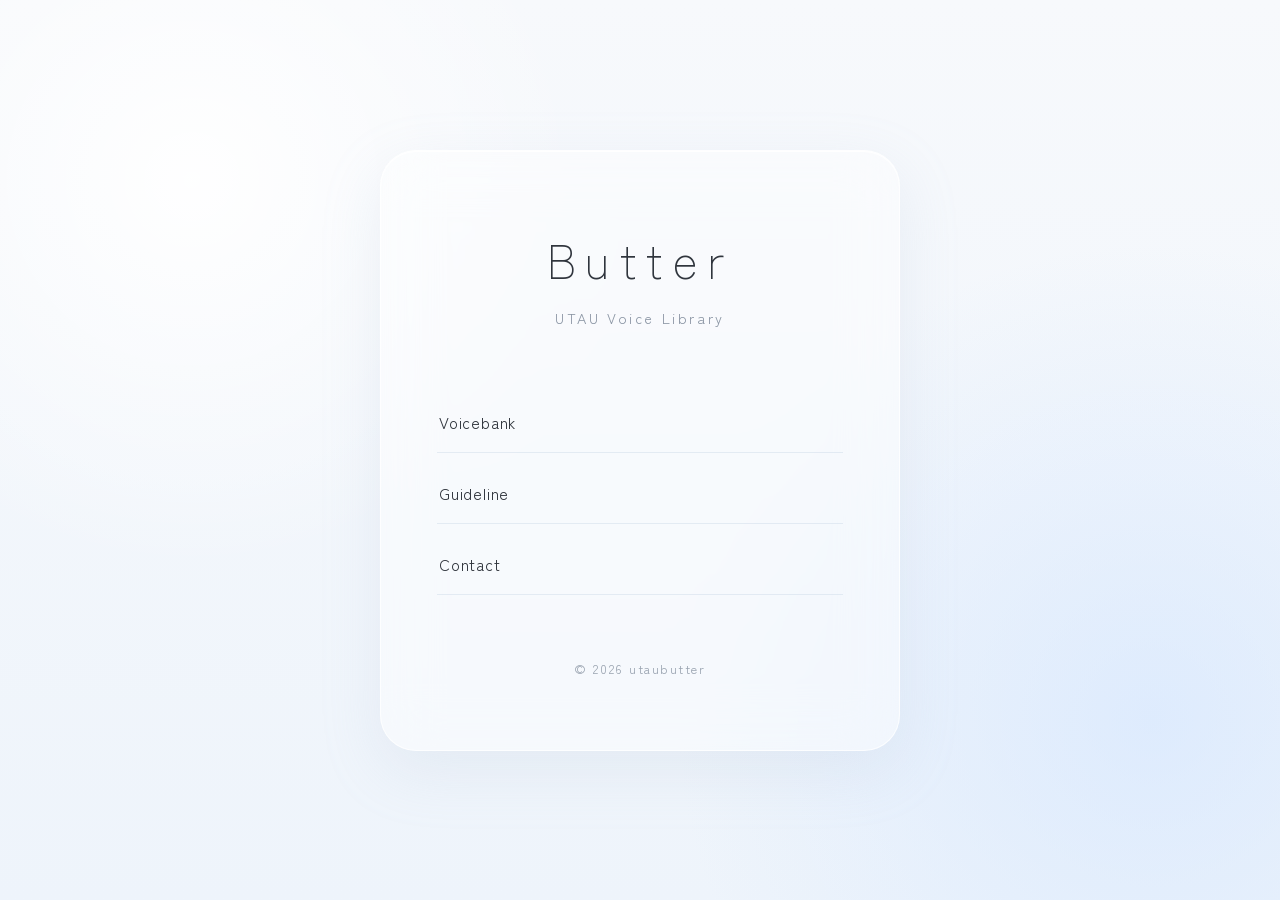
==== index.html @ 1df221ec "Remove extra whitespace in index.html" ====
<!DOCTYPE html>
<html lang="ja">
<head>
    <meta charset="UTF-8">
    <meta name="viewport" content="width=device-width, initial-scale=1.0">
    <title>Butter</title>
    <link rel="stylesheet" href="style-v2.css">
    <!-- Google Font -->
    <link rel="preconnect" href="https://fonts.googleapis.com">
    <link rel="preconnect" href="https://fonts.gstatic.com" crossorigin>
    <link href="https://fonts.googleapis.com/css2?family=Noto+Sans+JP:wght@300;400;500&display=swap" rel="stylesheet">
</head>
<body>

    <div class="background"></div>
    <main class="glass">
        <h1>Butter</h1>
        <p class="subtitle">UTAU Voice Library</p>
        <nav>
            <a href="pages/voicebank.html">Voicebank</a>
            <a href="pages/guideline.html">Guideline</a>
            <a href="pages/contact.html">Contact</a>
        </nav>
        <footer>
            © 2026 <a href="https://x.com/utaubutter" target="_blank" rel="noopener noreferrer">utaubutter</a>
        </footer>
    </main>
    
</body>
</html>
---- style-v2.css ----
/* ------------------------
    Butter Website v2
------------------------- */

@import url('https://fonts.googleapis.com/css2?family=Zen+Kaku+Gothic+New:wght@300;400;500&display=swap');

*{
    margin: 0;
    padding: 0;
    box-sizing: border-box;
}

html::-webkit-scrollbar {
    display: none;
}

html {
    scrollbar-width: none;
}

body{
    font-family: "Zen Kaku Gothic New", sans-serif;
    min-height: 100vh;
    display: flex;
    justify-content: center;
    align-items: center;
    padding: 32px;
    color: #30353d;
    background:
        radial-gradient(circle at 15% 20%, rgba(255,255,255,.95), transparent 30%),
        radial-gradient(circle at 90% 80%, rgba(207,227,255,.55), transparent 35%),
        linear-gradient(180deg, #f7f9fc, #eef4fb);
}

a{
    color: inherit;
    text-decoration: none;
}

/* ------------------------
    Glass Card
------------------------- */

.glass{
    width: 520px;
    flex-shrink: 0;
    padding: 72px 56px;
    background: rgba(255,255,255,.42);
    backdrop-filter: blur(28px);
    -webkit-backdrop-filter: blur(28px);
    border: 1px solid rgba(255,255,255,.75);
    border-radius: 36px;
    box-shadow:
        0 20px 60px rgba(174,190,212,.18),
        inset 0 1px 0 rgba(255,255,255,.9);
}

/* ------------------------
    Title / Text
------------------------- */

h1{
    font-size: 3rem;
    font-weight: 300;
    letter-spacing: .18em;
    text-align: center;
}

.subtitle{
    margin-top: 14px;
    text-align: center;
    color: #8b95a4;
    font-size: .9rem;
    letter-spacing: .18em;
}

/* ------------------------
    Navigation
------------------------- */

nav{
    margin-top: 64px;
    display: flex;
    flex-direction: column;
    gap: 10px;
}

nav a{
    display: flex;
    justify-content: space-between;
    align-items: center;
    padding: 18px 2px;
    border-bottom: 1px solid rgba(190,205,224,.35);
    transition: .25s ease;
    font-size: 1rem;
    letter-spacing: .05em;
}

nav a::after{
    content: "→";
    opacity: 0;
    transform: translateX(-8px);
    transition: .25s;
}

nav a:hover{
    padding-left: 12px;
}

nav a:hover::after{
    opacity: 1;
    transform: translateX(0);
}

/* ------------------------
    Footer
------------------------- */

footer{
    margin-top: 64px;
    text-align: center;
    font-size: .8rem;
    color: #98a2af;
    letter-spacing: .12em;
}

footer a {
    color: inherit;
    text-decoration: none;
}

footer a:hover {
    text-decoration: underline;
    opacity: 0.8;
}

/* ------------------------
    Common Section
------------------------- */

.back{
    display: inline-block;
    margin-bottom: 42px;
    color: #8d97a5;
    transition: .25s;
}

.back:hover{
    transform: translateX(-4px);
}

section{
    margin-top: 56px;
}

h2{
    font-size: 1.1rem;
    font-weight: 500;
    margin-bottom: 14px;
}

section p{
    color: #6d7481;
    line-height: 1.8;
}

.coming{
    color: #9ca3af;
    font-size: .9rem;
    letter-spacing: .08em;
}

/* ------------------------
    Buttons
------------------------- */

.buttons {
    display: flex;
    justify-content: center;
    align-items: center;
    gap: 12px;
    margin: 24px auto;
    width: 100%;
    flex-wrap: nowrap;
}

.buttons a {
    display: inline-flex;
    flex-direction: column;
    align-items: center;
    justify-content: center;
    background: rgba(255,255,255,.35);
    border: 1px solid rgba(255,255,255,.75);
    color: #4b5563;
    text-decoration: none;
    border-radius: 8px;
    padding: 10px 16px;
    width: 45%;
    max-width: 160px;
    box-sizing: border-box;
}

.buttons a:hover{
    background: rgba(255,255,255,.55);
}

.buttons a span{
    font-size: .9rem;
    font-weight: 500;
}

.buttons a small{
    margin-top: 2px;
    font-size: .7rem;
    color: #9ca3af;
    letter-spacing: .08em;
}

/* ------------------------
    Voicebank List
------------------------- */

.voice-list{
    margin-top: 56px;
}

.voice-item{
    display: flex;
    justify-content: space-between;
    align-items: center;
    padding: 28px 0;
    border-bottom: 1px solid rgba(190,205,224,.35);
    transition: .25s ease;
}

.voice-item::after{
    content: "→";
    font-size: 1rem;
    color: #8d97a5;
    opacity: 0;
    transform: translateX(-8px);
    transition: .25s;
}

.voice-item:hover{
    padding-left: 12px;
}

.voice-item:hover::after{
    opacity: 1;
    transform: translateX(0);
}

.voice-item h2{
    margin: 0;
    font-size: 1.3rem;
    font-weight: 300;
    letter-spacing: .05em;
}

.voice-item p{
    margin-top: 6px;
    font-size: .9rem;
    color: #9ca3af;
    letter-spacing: .08em;
}

/* ------------------------
    Character Page
------------------------- */

.character{
    display: grid;
    grid-template-columns: 160px 1fr;
    gap: 36px;
    align-items: start;
}

.character-image{
    width: 160px;
    aspect-ratio: 2/3;
    border-radius: 20px;
    background: rgba(255,255,255,.35);
    border: 1px solid rgba(255,255,255,.7);
    overflow: hidden;
    display: flex;
    justify-content: center;
    align-items: center;
}

.character-image span{
    font-size: .85rem;
    color: #b0b8c5;
    letter-spacing: .08em;
}

.character-info{
    padding-top: 12px;
}

.character-info h1{
    text-align: left;
    font-size: 1.5rem;
    font-weight: 300;
    letter-spacing: .05em;
}

.roman{
    margin-top: 4px;
    font-size: .9rem;
    color: #9ca3af;
    letter-spacing: .08em;
}

.character-info section{
    margin-top: 20px;
}

.info-row{
    display: flex;
    justify-content: space-between;
    align-items: center;
    margin-top: 24px;
}

.info-row h2{
    margin: 0;
    font-size: 1rem;
    font-weight: 400;
}

.info-row p, .info-value p{
    margin: 0;
}

.info-row p{
    color: #6d7481;
}

.info-value{
    text-align: right;
}

.info-value p{
    color: #30353d;
}

.info-value span{
    display: block;
    margin-top: 2px;
    font-size: .85rem;
    color: #9ca3af;
}

.info-value .flag-note {
    display: block;
    font-size: 0.65rem;
    color: #9ca3af;
    line-height: 1.4;
    margin-top: 4px;
    text-align: right;
}

.character-links {
    margin-top: 32px;
    display: flex;
    justify-content: space-around;
    gap: 16px;
}

.text-link {
    font-size: 0.9rem;
    color: #8d97a5;
    padding-bottom: 2px;
    border-bottom: 1px solid transparent;
    transition: .25s ease;
}

.text-link:hover {
    color: #30353d;
    border-bottom-color: #30353d;
}

section.profile-section {
    margin-top: 16px !important;
}

.profile-list {
    list-style: none !important;
    padding-left: 0px !important;
    margin: 12px 0 0 0;
}

.profile-list li {
    font-size: 0.85rem;
    color: #4b5563;
    line-height: 1.8;
    letter-spacing: 0.02em;
}

.profile-list li strong {
    color: #374151;
    font-weight: 500;
}

/* ------------------------
    Mini Audio Player
------------------------- */

.mini-player {
    display: none;
    align-items: center;
    gap: 14px;
    margin-top: 24px;
    padding: 12px 18px;
    background: rgba(255, 255, 255, 0.25);
    border: 1px solid rgba(255, 255, 255, 0.5);
    border-radius: 16px;
    width: 100%;
    box-sizing: border-box;
    animation: fadeIn 0.3s ease;
}

@keyframes fadeIn {
    from { opacity: 0; transform: translateY(-5px); }
    to { opacity: 1; transform: translateY(0); }
}

.player-btn {
    width: 36px;
    height: 36px;
    border-radius: 50%;
    border: none;
    background: rgba(255, 255, 255, 0.7);
    color: #4b5563;
    font-size: 0.8rem;
    cursor: pointer;
    display: flex;
    justify-content: center;
    align-items: center;
    transition: 0.2s;
}

.player-btn:hover {
    background: rgba(255, 255, 255, 0.9);
}

.player-info {
    flex: 1;
}

.player-title {
    display: block;
    font-size: 0.7rem;
    color: #4b5563;
    margin-bottom: 2px;
    letter-spacing: 0.05em;
    white-space: nowrap;
    overflow: hidden;
    text-overflow: ellipsis;
}

.player-credit {
    display: block;
    font-size: 0.65rem;
    color: #9ca3af;
    line-height: 1.4;
    margin-bottom: 6px;
    letter-spacing: 0.05em;
}

.progress-bar {
    width: 100%;
    height: 4px;
    background: rgba(190, 205, 224, 0.35);
    border-radius: 2px;
    overflow: hidden;
}

.progress-fill {
    width: 0%;
    height: 100%;
    background: #8d97a5;
    transition: width 0.1s linear;
}

/* ------------------------
    Responsive
------------------------- */

@media (max-width: 640px){
    body{
        padding: 20px;
    }

    .glass{
        width: 100%;
        padding: 48px 24px;
        border-radius: 28px;
    }

    h1{
        font-size: 2.3rem;
    }
   
    .voice-item {
        flex-direction: column;
        align-items: flex-start;
        gap: 8px;
        padding: 20px 0;
    }

    .voice-item h2{
        font-size: 1.2rem;
    }

    .voice-item p {
        margin-top: 2px;
    }
   
    .character{
        grid-template-columns: 1fr;
        gap: 28px;
    }

    .character-image{
        width: 180px;
        margin: 0 auto;
    }

    .character-info h1{
        font-size: 1.4rem;
        text-align: center;
    }

    .roman{
        text-align: center;
    }

    .character-links {
        flex-direction: column;
        align-items: center;
        gap: 12px;
        margin-top: 24px;
    }
   
    .buttons {
        flex-direction: row;
        flex-wrap: wrap;
        gap: 10px;
    }

    .buttons a {
        flex: 1 1 130px; 
        max-width: none;
        padding: 12px 10px;
    }
    
    .buttons a span {
        font-size: 0.85rem;
        white-space: nowrap;
    }
    
    .buttons a small {
        font-size: 0.65rem;
        white-space: nowrap;
    }
}
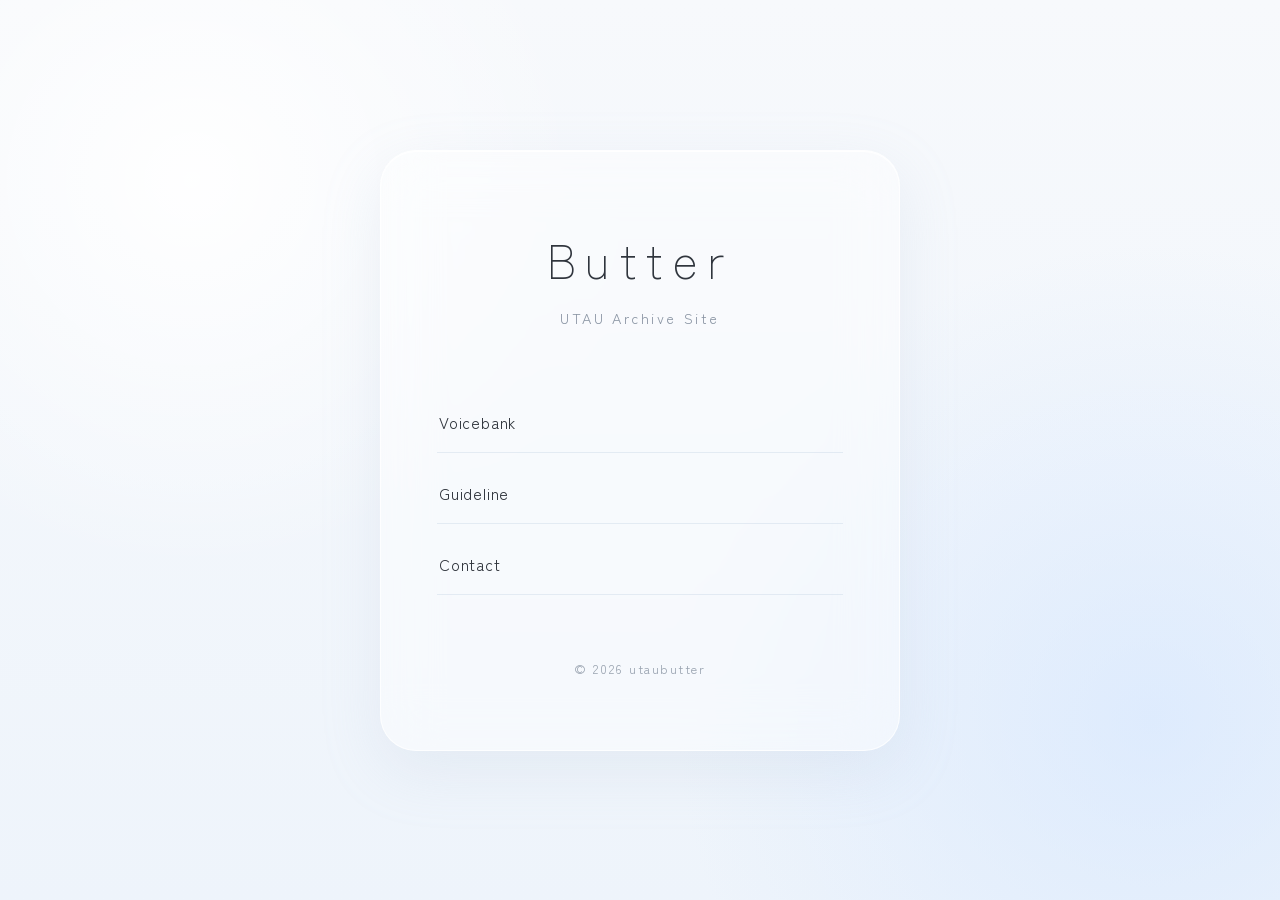
==== commit 51845219: "Update subtitle from 'Voice Library' to 'Archive Site'" ====
--- a/index.html
+++ b/index.html
@@ -15,7 +15,7 @@
     <div class="background"></div>
     <main class="glass">
         <h1>Butter</h1>
-        <p class="subtitle">UTAU Voice Library</p>
+        <p class="subtitle">UTAU Archive Site</p>
         <nav>
             <a href="pages/voicebank.html">Voicebank</a>
             <a href="pages/guideline.html">Guideline</a>
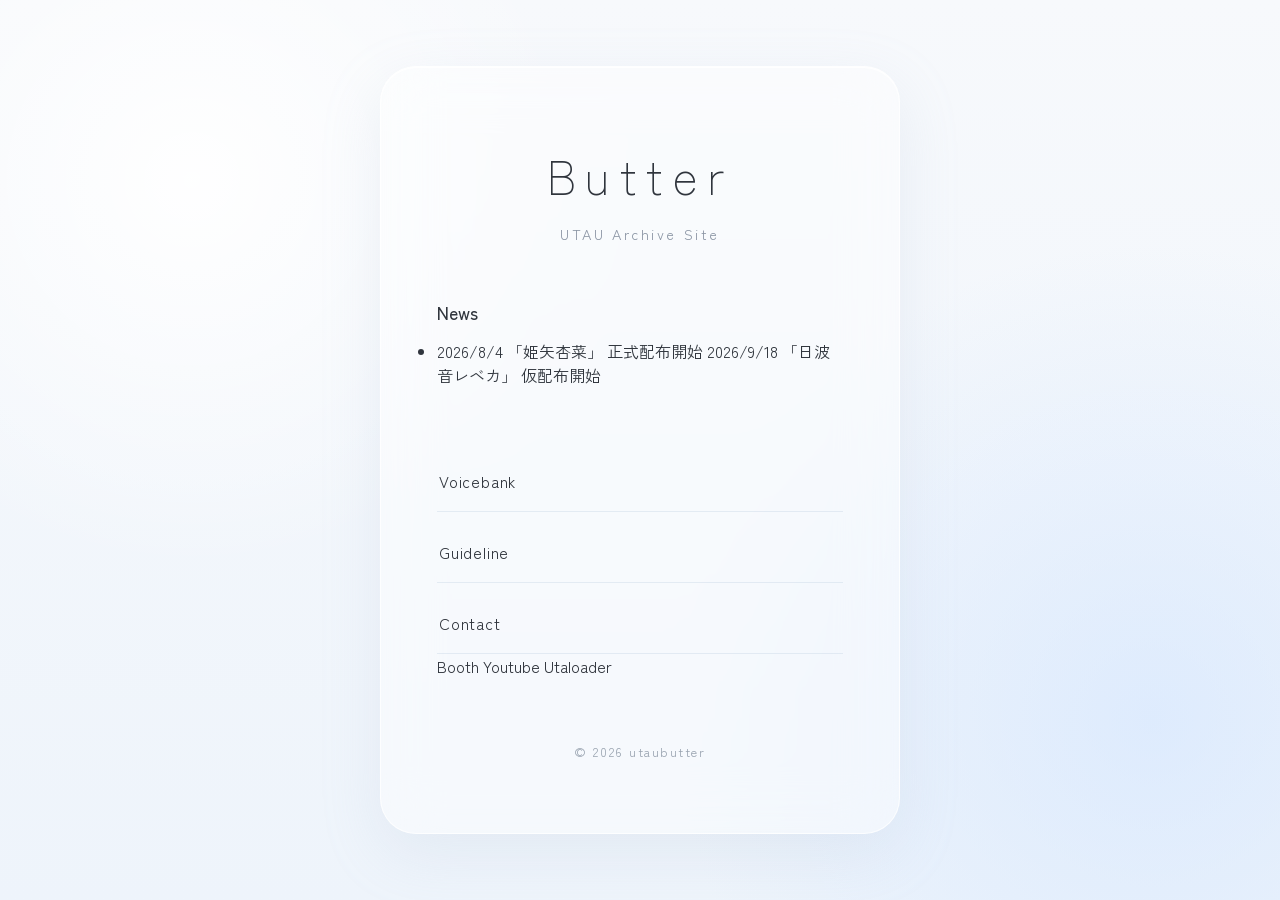
==== commit 9115034a: "Add news section with recent updates Added a news section with updates on new releases." ====
--- a/index.html
+++ b/index.html
@@ -16,11 +16,31 @@
     <main class="glass">
         <h1>Butter</h1>
         <p class="subtitle">UTAU Archive Site</p>
+
+    <section class="news">
+            <h2>News</h2>
+            <ul>
+                <li>
+                    <span class="news-date">2026/8/4</span>
+                    <span class="news-text">「姫矢杏菜」 正式配布開始</span>
+                    <span class="news-date">2026/9/18</span>
+                    <span class="news-text">「日波音レベカ」 仮配布開始</span>
+                </li>
+            </ul>
+        </section>
+        
         <nav>
             <a href="pages/voicebank.html">Voicebank</a>
             <a href="pages/guideline.html">Guideline</a>
             <a href="pages/contact.html">Contact</a>
         </nav>
+
+        <div class="external-links">
+            <a href="https://utaubutter.booth.pm" target="_blank" rel="noopener noreferrer">Booth</a>
+            <a href="https://www.youtube.com/@utaubutter" target="_blank" rel="noopener noreferrer">Youtube</a>
+            <a href="https://utaloader.net/user/utaubutter" target="_blank" rel="noopener noreferrer">Utaloader</a>
+        </div>
+        
         <footer>
             © 2026 <a href="https://x.com/utaubutter" target="_blank" rel="noopener noreferrer">utaubutter</a>
         </footer>
--- a/style-v2.css
+++ b/style-v2.css
@@ -1,7 +1,6 @@
 /* ------------------------
-    Butter Website v2
-------------------------- */
-
+    Butter Website CSS v2
+------------------------- */
 @import url('https://fonts.googleapis.com/css2?family=Zen+Kaku+Gothic+New:wght@300;400;500&display=swap');
 
 *{
@@ -266,19 +265,21 @@
 }
 
 /* ------------------------
-    Character Page
+    Character Page / Common Links
 ------------------------- */
 
 .character{
     display: grid;
-    grid-template-columns: 160px 1fr;
+    grid-template-columns: 200px 1fr;
     gap: 36px;
     align-items: start;
 }
 
 .character-image{
-    width: 160px;
-    aspect-ratio: 2/3;
+    width: 200px;
+    min-width: 200px;
+    flex-shrink: 0;
+    height: 380px;
     border-radius: 20px;
     background: rgba(255,255,255,.35);
     border: 1px solid rgba(255,255,255,.7);
@@ -286,12 +287,27 @@
     display: flex;
     justify-content: center;
     align-items: center;
+    padding: 15px;
+    box-sizing: border-box;
+    align-self: start;
 }
 
 .character-image span{
     font-size: .85rem;
     color: #b0b8c5;
     letter-spacing: .08em;
+}
+
+.chara-img {
+    max-width: 100%;
+    max-height: 100%;
+    width: auto;
+    height: auto;
+    object-fit: contain;
+    display: block;
+    user-select: none;
+    -webkit-user-drag: none;
+    pointer-events: none;
 }
 
 .character-info{
@@ -339,6 +355,8 @@
 
 .info-value{
     text-align: right;
+    width: max-content;
+    margin-left: auto;
 }
 
 .info-value p{
@@ -362,7 +380,7 @@
 }
 
 .character-links {
-    margin-top: 32px;
+    margin-top: 56px;
     display: flex;
     justify-content: space-around;
     gap: 16px;
@@ -401,6 +419,19 @@
 .profile-list li strong {
     color: #374151;
     font-weight: 500;
+}
+
+.profile-link {
+    font-size: 0.85rem;
+    color: #8d97a5;
+    padding-bottom: 2px;
+    border-bottom: 1px solid transparent;
+    transition: .25s ease;
+}
+
+.profile-link:hover {
+    color: #30353d;
+    border-bottom-color: #30353d;
 }
 
 /* ------------------------
@@ -485,6 +516,81 @@
 }
 
 /* ------------------------
+    Guideline Page
+------------------------- */
+
+.terms-content {
+    margin-top: 32px;
+    text-align: justify;
+}
+
+.terms-section {
+    margin-bottom: 28px;
+}
+
+.terms-section h2 {
+    font-size: 1.1rem;
+    font-weight: 500;
+    margin-bottom: 14px;
+    color: #30353d;
+    text-align: left;
+}
+
+.terms-section p {
+    font-size: 0.9rem;
+    line-height: 1.8;
+    color: #6d7481;
+    margin-bottom: 8px;
+}
+
+.prohibited-list {
+    list-style: none !important;
+    padding-left: 0 !important;
+    margin: 12px 0;
+}
+
+.prohibited-list li {
+    font-size: 0.85rem;
+    line-height: 1.8;
+    color: #4b5563;
+    margin-bottom: 8px;
+    text-indent: 0 !important;
+    padding-left: 0 !important;
+}
+
+.prohibited-list small {
+    color: #9ca3af;
+    display: inline-block;
+    margin-top: 2px;
+}
+
+/* ------------------------
+    Contact Page
+------------------------- */
+
+.contact-notice {
+    margin-top: 56px;
+    text-align: left;
+}
+
+.notice-text {
+    font-size: 0.9rem;
+    font-weight: 300;
+    color: #6d7481;
+    line-height: 1.8;
+    margin-bottom: 24px;
+    text-align: left;
+}
+
+.contact-note {
+    color: #9ca3af;
+    font-size: 0.8rem;
+    display: block;
+    margin-top: 6px;
+    line-height: 1.6;
+}
+
+/* ------------------------
     Responsive
 ------------------------- */
 
@@ -541,7 +647,7 @@
         flex-direction: column;
         align-items: center;
         gap: 12px;
-        margin-top: 24px;
+        margin-top: 56px !important;
     }
    
     .buttons {
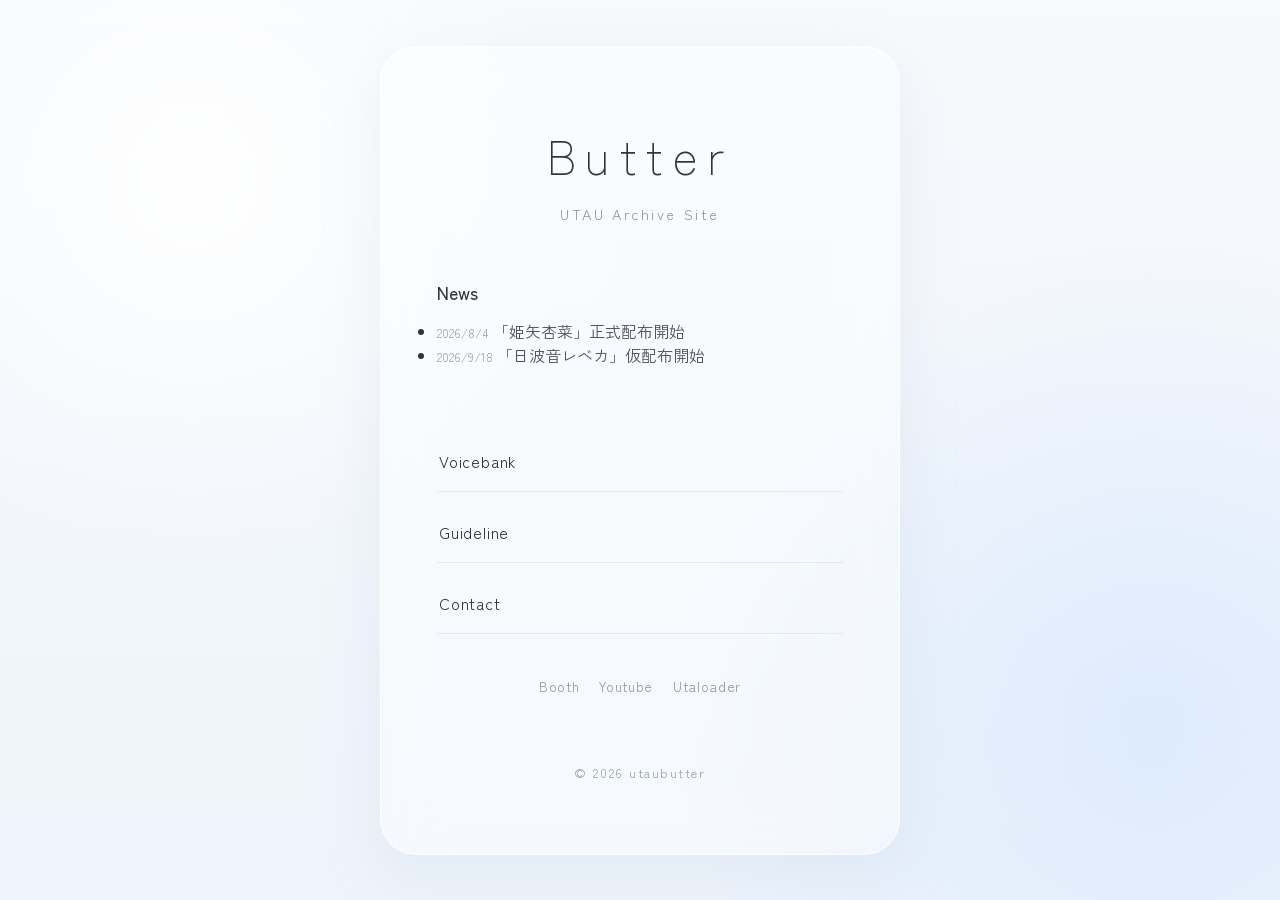
==== commit 17bef0d6: "Refactor news section and update HTML structure" ====
--- a/index.html
+++ b/index.html
@@ -17,17 +17,19 @@
         <h1>Butter</h1>
         <p class="subtitle">UTAU Archive Site</p>
 
-    <section class="news">
-            <h2>News</h2>
-            <ul>
-                <li>
-                    <span class="news-date">2026/8/4</span>
-                    <span class="news-text">「姫矢杏菜」 正式配布開始</span>
-                    <span class="news-date">2026/9/18</span>
-                    <span class="news-text">「日波音レベカ」 仮配布開始</span>
-                </li>
-            </ul>
-        </section>
+<section class="news-box">
+        <h2>News</h2>
+        <ul>
+            <li>
+                <span class="news-date">2026/8/4</span>
+                <span class="news-text">「姫矢杏菜」正式配布開始</span>
+            </li>
+            <li>
+                <span class="news-date">2026/9/18</span>
+                <span class="news-text">「日波音レベカ」仮配布開始</span>
+            </li>
+        </ul>
+    </section>
         
         <nav>
             <a href="pages/voicebank.html">Voicebank</a>
--- a/style-v2.css
+++ b/style-v2.css
@@ -265,7 +265,7 @@
 }
 
 /* ------------------------
-    Character Page / Common Links
+Character Page / Common Links
 ------------------------- */
 
 .character{
@@ -672,3 +672,71 @@
         white-space: nowrap;
     }
 }
+
+/* ------------------------
+    Home News Section
+------------------------- */
+
+.news {
+    margin-top: 36px;
+    padding-top: 24px;
+    border-top: 1px solid rgba(190, 205, 224, 0.35);
+}
+
+.news h2 {
+    font-size: 0.85rem;
+    font-weight: 500;
+    color: #8b95a4;
+    letter-spacing: 0.15em;
+    text-transform: uppercase;
+    margin-bottom: 12px;
+}
+
+.news ul {
+    list-style: none;
+    padding: 0;
+    margin: 0;
+}
+
+.news li {
+    font-size: 0.85rem;
+    color: #6d7481;
+    line-height: 1.6;
+    display: flex;
+    gap: 12px;
+}
+
+.news-date {
+    color: #9ca3af;
+    font-size: 0.8rem;
+    flex-shrink: 0;
+}
+
+.news-text {
+    color: #4b5563;
+}
+
+/* ------------------------
+    Home External Links
+------------------------- */
+
+.external-links {
+    margin-top: 42px;
+    display: flex;
+    justify-content: center;
+    gap: 20px;
+}
+
+.external-links a {
+    font-size: 0.85rem;
+    color: #8d97a5;
+    padding-bottom: 2px;
+    border-bottom: 1px solid transparent;
+    transition: 0.25s ease;
+    letter-spacing: 0.05em;
+}
+
+.external-links a:hover {
+    color: #30353d;
+    border-bottom-color: #30353d;
+}
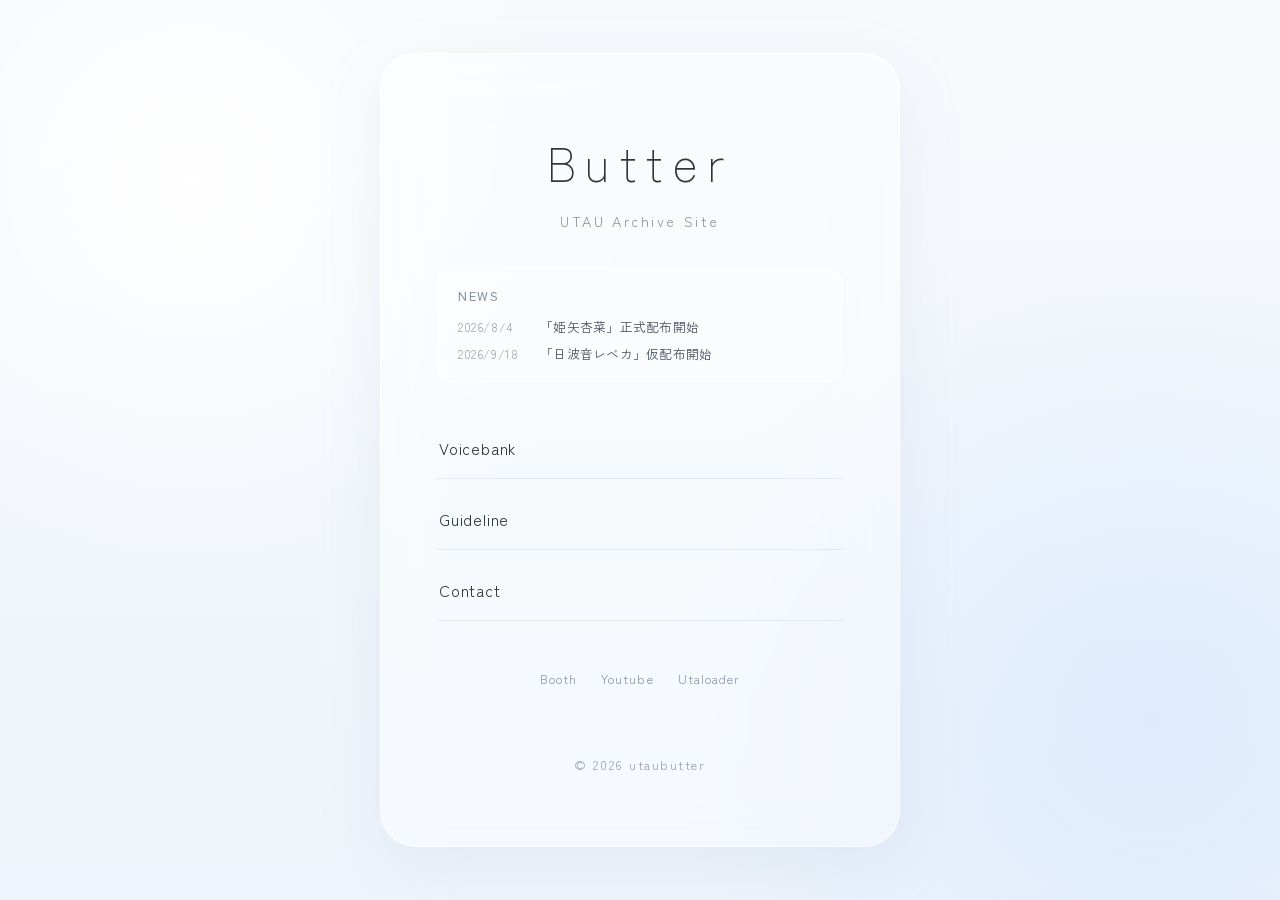
==== commit f2c73664: "Update index.html" ====
--- a/index.html
+++ b/index.html
@@ -47,6 +47,6 @@
             © 2026 <a href="https://x.com/utaubutter" target="_blank" rel="noopener noreferrer">utaubutter</a>
         </footer>
     </main>
-    
+    <script src="script.js"></script>
 </body>
 </html>
--- a/style-v2.css
+++ b/style-v2.css
@@ -674,46 +674,58 @@
 }
 
 /* ------------------------
-    Home News Section
-------------------------- */
-
-.news {
+    Home News Box
+------------------------- */
+
+.news-box {
     margin-top: 36px;
-    padding-top: 24px;
-    border-top: 1px solid rgba(190, 205, 224, 0.35);
-}
-
-.news h2 {
-    font-size: 0.85rem;
+    padding: 18px 20px;
+    background: rgba(255, 255, 255, 0.3);
+    border: 1px solid rgba(255, 255, 255, 0.6);
+    border-radius: 16px;
+}
+
+.news-box + nav {
+    margin-top: 36px;
+}
+
+.news-box h2 {
+    font-size: 0.8rem;
     font-weight: 500;
     color: #8b95a4;
-    letter-spacing: 0.15em;
+    letter-spacing: 0.12em;
     text-transform: uppercase;
     margin-bottom: 12px;
 }
 
-.news ul {
-    list-style: none;
-    padding: 0;
-    margin: 0;
-}
-
-.news li {
-    font-size: 0.85rem;
-    color: #6d7481;
-    line-height: 1.6;
-    display: flex;
+.news-box ul {
+    list-style: none !important;
+    padding: 0 !important;
+    margin: 0 !important;
+    display: flex;
+    flex-direction: column;
+    gap: 8px;
+}
+
+.news-box li {
+    font-size: 0.8rem;
+    line-height: 1.5;
+    display: flex;
+    align-items: baseline;
     gap: 12px;
 }
 
 .news-date {
     color: #9ca3af;
-    font-size: 0.8rem;
+    font-size: 0.75rem;
+    letter-spacing: 0.05em;
     flex-shrink: 0;
+    width: 70px;
 }
 
 .news-text {
     color: #4b5563;
+    letter-spacing: 0.02em;
 }
 
 /* ------------------------
@@ -721,22 +733,38 @@
 ------------------------- */
 
 .external-links {
-    margin-top: 42px;
+    margin-top: 48px;
+    margin-bottom: 16px;
     display: flex;
     justify-content: center;
-    gap: 20px;
+    align-items: center;
+    gap: 24px;
 }
 
 .external-links a {
-    font-size: 0.85rem;
+    font-size: 0.8rem;
     color: #8d97a5;
+    letter-spacing: 0.08em;
     padding-bottom: 2px;
     border-bottom: 1px solid transparent;
     transition: 0.25s ease;
-    letter-spacing: 0.05em;
 }
 
 .external-links a:hover {
     color: #30353d;
     border-bottom-color: #30353d;
 }
+
+/* ------------------------
+    Page Transition Animation
+------------------------- */
+
+body {
+    opacity: 1;
+    transition: opacity 0.4s ease, transform 0.4s ease;
+}
+
+body.fade-out {
+    opacity: 0;
+    transform: translateY(-6px);
+}
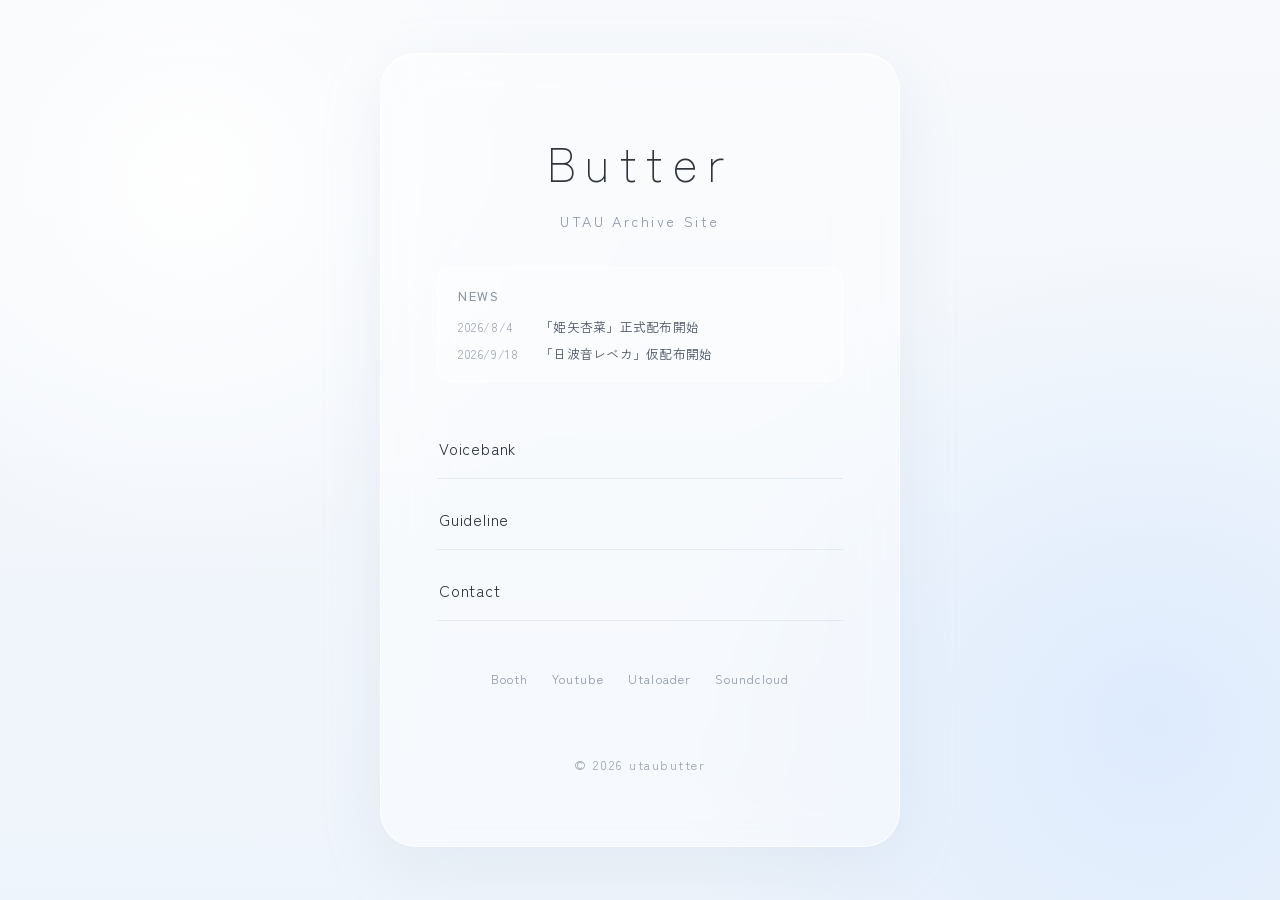
==== commit 48c9e2b1: "Add Soundcloud link and fix HTML structure" ====
--- a/index.html
+++ b/index.html
@@ -41,6 +41,7 @@
             <a href="https://utaubutter.booth.pm" target="_blank" rel="noopener noreferrer">Booth</a>
             <a href="https://www.youtube.com/@utaubutter" target="_blank" rel="noopener noreferrer">Youtube</a>
             <a href="https://utaloader.net/user/utaubutter" target="_blank" rel="noopener noreferrer">Utaloader</a>
+            <a href="https://soundcloud.com/butter-wav" target="_blank" rel="noopener noreferrer">Soundcloud</a>
         </div>
         
         <footer>
@@ -48,5 +49,6 @@
         </footer>
     </main>
     <script src="script.js"></script>
+    
 </body>
 </html>
--- a/style-v2.css
+++ b/style-v2.css
@@ -265,7 +265,7 @@
 }
 
 /* ------------------------
-Character Page / Common Links
+    Character Page / Common Links
 ------------------------- */
 
 .character{
@@ -590,6 +590,17 @@
     line-height: 1.6;
 }
 
+.contact-title {
+    font-size: 1.0rem;
+}
+
+.copy-hint {
+    font-size: 0.75rem;
+    color: #9ca3af;
+    margin-left: 4px;
+    font-weight: normal;
+}
+
 /* ------------------------
     Responsive
 ------------------------- */
@@ -755,16 +766,21 @@
     border-bottom-color: #30353d;
 }
 
-/* ------------------------
-    Page Transition Animation
-------------------------- */
-
-body {
-    opacity: 1;
-    transition: opacity 0.4s ease, transform 0.4s ease;
-}
-
-body.fade-out {
-    opacity: 0;
-    transform: translateY(-6px);
-}
+/* --------------------------------
+   Page Transition
+--------------------------------- */
+
+@keyframes fadeIn {
+    from {
+        opacity: 0;
+        transform: translateY(4px);
+    }
+    to {
+        opacity: 1;
+        transform: translateY(0);
+    }
+}
+
+main.glass {
+    animation: fadeIn 0.3s ease forwards;
+}
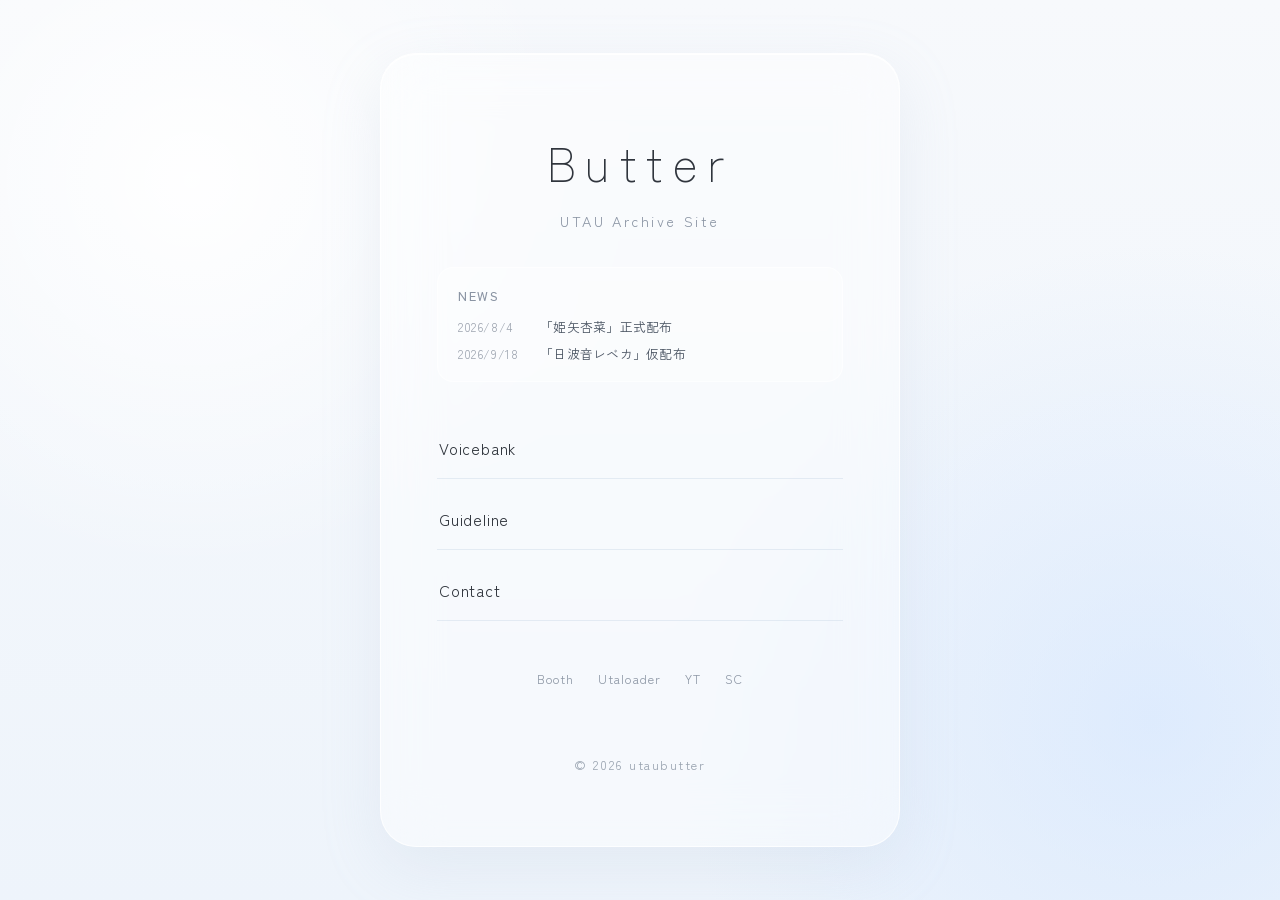
==== commit c184f653: "Update news text and external link labels" ====
--- a/index.html
+++ b/index.html
@@ -22,11 +22,11 @@
         <ul>
             <li>
                 <span class="news-date">2026/8/4</span>
-                <span class="news-text">「姫矢杏菜」正式配布開始</span>
+                <span class="news-text">「姫矢杏菜」正式配布</span>
             </li>
             <li>
                 <span class="news-date">2026/9/18</span>
-                <span class="news-text">「日波音レベカ」仮配布開始</span>
+                <span class="news-text">「日波音レベカ」仮配布</span>
             </li>
         </ul>
     </section>
@@ -39,9 +39,9 @@
 
         <div class="external-links">
             <a href="https://utaubutter.booth.pm" target="_blank" rel="noopener noreferrer">Booth</a>
-            <a href="https://www.youtube.com/@utaubutter" target="_blank" rel="noopener noreferrer">Youtube</a>
             <a href="https://utaloader.net/user/utaubutter" target="_blank" rel="noopener noreferrer">Utaloader</a>
-            <a href="https://soundcloud.com/butter-wav" target="_blank" rel="noopener noreferrer">Soundcloud</a>
+            <a href="https://www.youtube.com/@utaubutter" target="_blank" rel="noopener noreferrer">YT</a>
+            <a href="https://soundcloud.com/butter-wav" target="_blank" rel="noopener noreferrer">SC</a>
         </div>
         
         <footer>
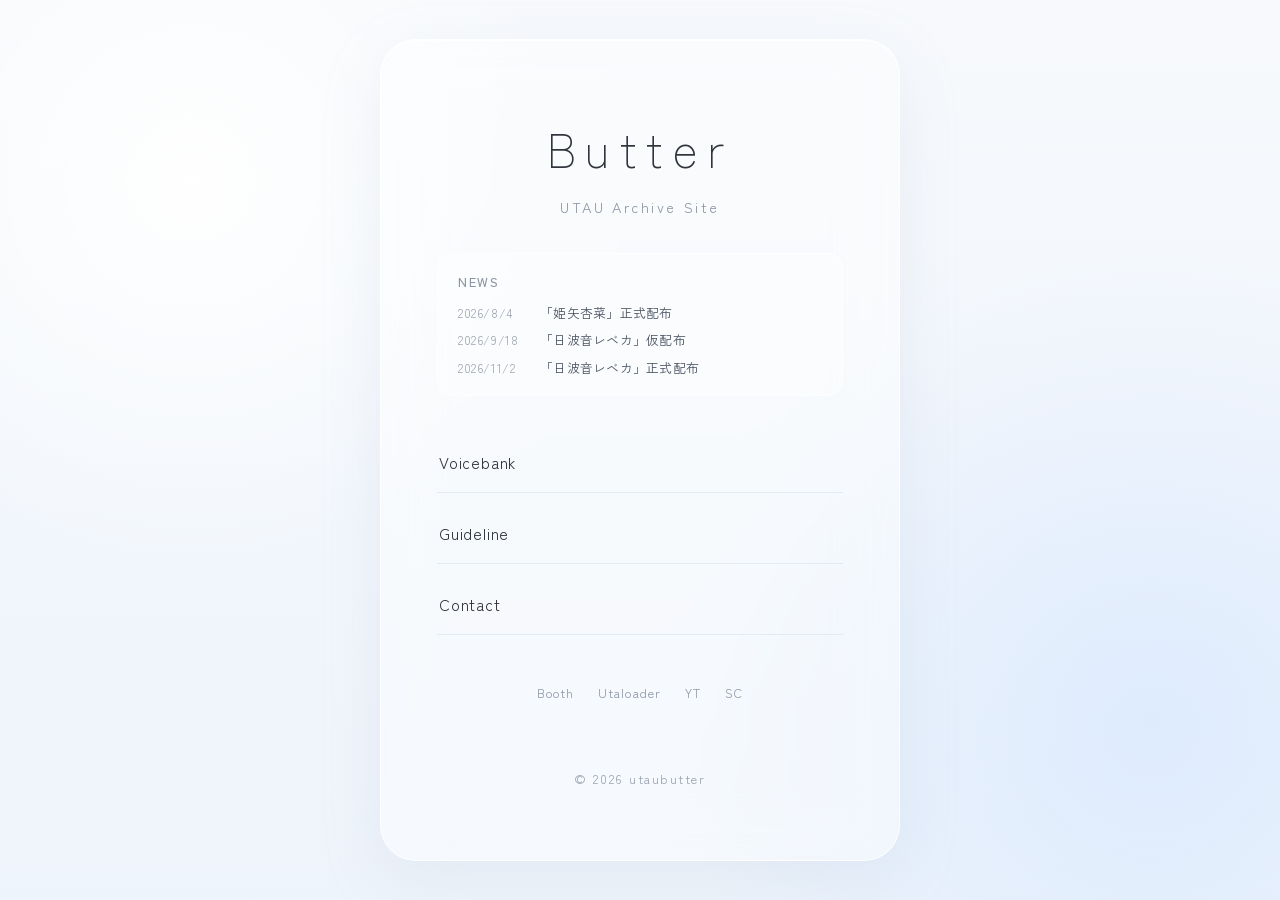
==== commit 26332498: "Add news item for '日波音レベカ' release dates" ====
--- a/index.html
+++ b/index.html
@@ -28,6 +28,10 @@
                 <span class="news-date">2026/9/18</span>
                 <span class="news-text">「日波音レベカ」仮配布</span>
             </li>
+            <li>
+                <span class="news-date">2026/11/2</span>
+                <span class="news-text">「日波音レベカ」正式配布</span>
+            </li>
         </ul>
     </section>
         
